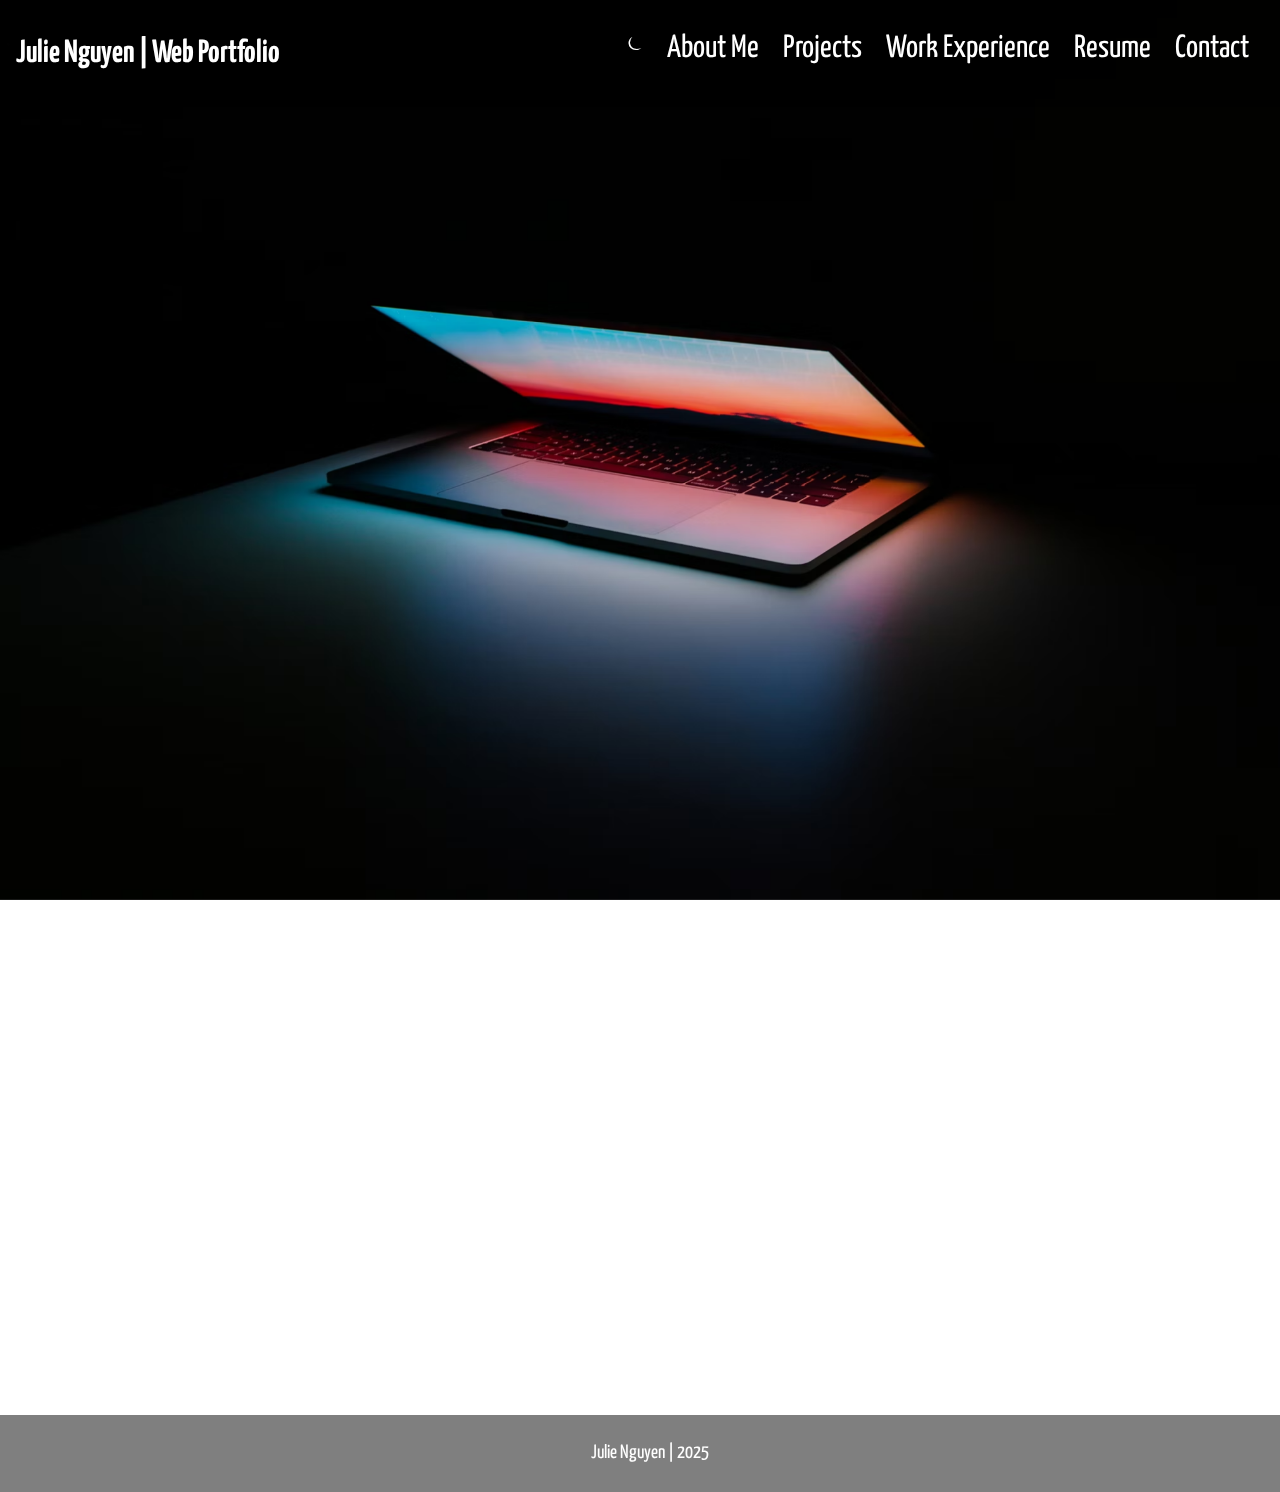
==== about.html @ 34b6407d "Add files via upload" ====
<!DOCTYPE html>
<html lang="en">
<head>
    <meta charset="UTF-8">
    <meta name="viewport" content="width=device-width, initial-scale=1.0">
    <title>Julie Nguyen | Web Portfolio</title>
    <link rel="preconnect" href="https://fonts.googleapis.com">
    <link rel="preconnect" href="https://fonts.gstatic.com" crossorigin>
    <link href="https://fonts.googleapis.com/css2?family=Yanone+Kaffeesatz:wght@200..700&display=swap" rel="stylesheet">
    <link rel="stylesheet" href="styles.css">
</head>
<body>
    <script src="script.js"></script>
    <header id="aboutpageHeader">
        <h1><a href="index.html">Julie Nguyen | Web Portfolio</a></h1>
        <nav>
            <ul>
                <li><button id="theme-toggle" aria-label="Toggle Theme">⏾</button></li>
                <li><a href="about.html">About Me</a></li>
                <li><a href="projects.html">Projects</a></li>
                <li><a href="workExp.html">Work Experience</a></li>
                <li><a href="resume.html">Resume</a></li>
                <li><a href="contact.html">Contact</a></li>
            </ul>
        </nav>
    </header>

    <img id="backgroundImg" src="./media/laptop.avif" alt="laptop photo">

    <main id="aboutpageMain">
        <section id="aboutpageSection">
            <section id="aboutpageIntro">
                <img src="./media/portrait.png" alt="julie portrait photo" loading="lazy" width="300">
                <hgroup>
                    <h2>ABOUT ME</h2>
                    <p>Hello, I'm <span>Julie Nguyen</span></p>
                </hgroup>
            </section>
            
            <article>
                <h3>Background:</h3>
                <p>I am currently a 3rd year computer science student studying at the University of California, San Diego. <br /> <br />
                    Additionally, I am a first-generation college student interested in connecting with others in the computer science field, and I'm seeking opportunities both in industry and academia.</p>
            </article>
            
            <article>
                <h3><strong>Languages:</strong></h3>
                <ul>
                    <li>ARM Assembly</li>
                    <li>C</li>
                    <li>C#</li>
                    <li>C++</li>
                    <li>Git Commands</li>
                    <li>HTML</li>
                    <li>Java</li>
                    <li>JavaScript</li>
                    <li>Python</li>
                </ul>
            </article>

            <article>
                <h3><strong>Tech Stack:</strong></h3>
                <table>
                    <tr>
                        <th><strong>Technologies</strong></th>
                        <th><strong>Softwares</strong></th>
                    </tr>
                    <tr>
                        <td>Express.js</td>
                        <td>GitHub</td>
                    </tr>
                    <tr>
                        <td>MongoDB</td>
                        <td>Visual Studio Code</td>
                    </tr>
                    <tr>
                        <td>Node.js</td>
                        <td>Insomnia</td>
                    </tr>
                    <tr>
                        <td>React</td>
                        <td>Unity Game Engine</td>
                    </tr>
                </table>
            </article>
        </section>
    </main>
    
    <footer id="aboutpageFooter">
        <p>Julie Nguyen | 2025</p>
    </footer>
</body>
</html>
---- styles.css ----
:root {
    --orange: rgb(255, 165, 0);
}

@supports (--css: color(display-p3 1 0.5 0)) {
    :root {
        --orange: color(display-p3 1 0.5 0);
    }
}

@keyframes slideUpFadeIn {
    0% {
        opacity: 0;
        transform: translateY(30px);
    }
    100% {
        opacity: 1;
        transform: translateY(0);
    }
}

body {
    font-family: "Yanone Kaffeesatz", Arial, sans-serif;
    font-optical-sizing: auto;
    color: white;
    margin-top: 0;
    overflow-x: hidden;
    width: 100vw;
}

header {
    display: flex;
    justify-content: space-between;
    position: absolute;
    top: 0;
    left: 0;
    width: 100%;
    padding: 1rem;
    background: rgba(0, 0, 0, 0.5);
    z-index: 1; 
}

nav > ul {
    list-style: none;
    display: flex;
    justify-content: center;
}

nav > ul > li {
    margin-right: 1.5rem;
    font-size: 200%;
}

header a {
    text-decoration: none;
    color: white;
    display: inline-block;
    transition: color 0.3s ease-in-out, transform 0.2s ease-in-out;
}

header a:hover {
    color: var(--orange);
    transform: scale(1.1);
}

#backgroundImg {
    position: fixed;
    top: 0;
    left: 0;
    width: 100vw;
    height: 100vh;
    object-fit: cover;
    z-index: -1;
}

#homepageMain, #aboutpageMain, #workexppageMain, #resumepageMain {
    position: relative;
    display: flex;
    justify-content: center;
    align-items: center;
    min-height: 100vh;
    flex-direction: column;
    padding-bottom: 10px;
}

main > section {
    background: rgba(0, 0, 0, 0.6);
    padding: 2rem;
    border-radius: 10px;
    backdrop-filter: blur(5px);
}

section#homepageSection {
    font-size: 200%;
    text-align: center;
    width: 400px;
    animation: slideUpFadeIn 1.2s ease-out forwards;
    opacity: 0;
}

h2 > span {
    color: var(--orange);
}

button {
    background: var(--orange);
    color: white;
    border: none;
    padding: 0.8rem 1.5rem;
    font-size: 1.2rem;
    border-radius: 5px;
    cursor: pointer;
    transition: 0.3s ease;
}

button:hover {
    background: color(display-p3 1 0.3 0);
}

button > a {
    text-decoration: none;
    color: black;
}

footer#homepageFooter {
    position: relative;
    margin-left: -8px;
    margin-bottom: -9px;
    margin-top: 20px;
    width: 100%;
    text-align: center;
    background: rgba(0, 0, 0, 0.5);
    padding: 10px;
    font-size: 120%;
}

/* About Page */

header#aboutpageHeader {
    position: relative;
    margin-left: -8px;
}

header#aboutpageHeader li:last-child {
    padding-right: 23px;
}

section#aboutpageSection {
    font-size: 120%;
    text-align: center;
    width: 80%;
    max-width: 900px;
    background: rgba(0, 0, 0, 0.7);
    padding: 2rem;
    border-radius: 10px;
    backdrop-filter: blur(5px);
    animation: slideUpFadeIn 1.2s ease-out forwards;
    opacity: 0;
    display: flex;
    flex-direction: column;
    align-items: center;
}

section#aboutpageSection h2 {
    font-size: 2rem;
    color: var(--orange);
    margin-bottom: 10px;
    text-decoration: underline;
}

section#aboutpageSection img {
    border-radius: 10px;
    margin: 1rem 0;
    width: 250px;
    transition: transform 0.3s ease-in-out;
}

section#aboutpageSection img:hover {
    transform: scale(1.05);
}

#aboutpageIntro {
    display: flex;
    align-items: center;
    gap: 2rem;
    width: 100%;
    max-width: 700px;
}

#aboutpageIntro hgroup {
    text-align: left;
    font-size: 200%;
}

#aboutpageIntro p > span {
    color: var(--orange);
}

#aboutpageIntro img:hover {
    transform: scale(1.05);
}

section#aboutpageSection article {
    font-size: 130%;
    background: rgba(255, 255, 255, 0.1);
    padding: 1rem;
    border-radius: 8px;
    text-align: left;
    width: 100%;
    max-width: 700px;
    margin: 1rem 0;
    animation: slideUpFadeIn 0.2s ease-out forwards;
}

section#aboutpageSection h3 {
    text-decoration: underline;
    color: var(--orange);
}

section#aboutpageSection ul {
    display: grid;
    grid-template-columns: repeat(auto-fit, minmax(120px, 1fr));
    gap: 10px;
    list-style: none;
    padding: 0;
    margin: 0;
}

section#aboutpageSection ul li {
    background: rgba(255, 255, 255, 0.2);
    padding: 10px 15px;
    border-radius: 8px;
    text-align: center;
    font-weight: bold;
    height: 70%;
    display: flex;
    justify-content: center;
    align-items: center;
}

section#aboutpageSection table {
    width: 100%;
    border-collapse: collapse;
    margin-top: 1rem;
}

section#aboutpageSection th, td {
    border: 1px solid white;
    padding: 8px;
    text-align: left;
}

section#aboutpageSection th {
    text-decoration: underline;
}

section#aboutpageSection th {
    background: rgba(255, 255, 255, 0.3);
}

section#aboutpageSection td {
    background: rgba(255, 255, 255, 0.2);
}

footer#aboutpageFooter {
    position: relative;
    margin-left: -8px;
    margin-bottom: -9px;
    margin-top: 20px;
    width: 100%;
    text-align: center;
    background: rgba(0, 0, 0, 0.5);
    padding: 10px;
    font-size: 120%;
}

/* Projects Page */

header#projectspageHeader {
    position: relative;
    margin-left: -8px;
}

header#projectspageHeader li:last-child {
    padding-right: 23px;
}

#projectspageMain {
    display: flex;
    gap: 2rem;
    justify-content: space-between;
    width: 100%;
    animation: slideUpFadeIn 1.2s ease-out forwards;
    opacity: 0;
}

aside {
    width: 25%;
    background: rgba(255, 255, 255, 0.1);
    padding: 1.5rem;
    border-radius: 10px;
    backdrop-filter: blur(10px);
    position: sticky;
    top: 20px;
    display: flex;
    flex-direction: column;
    gap: 20px;
}

aside form {
    display: flex;
    flex-direction: column;
}

datalist {
    display: none !important;
}

aside input {
    display: flex;
    width: 98%;
    height: 30px;
    margin-top: 20px;
    margin-bottom: 30px;
}

aside label, dt {
    font-size: 180%;
}

aside label {
    text-decoration: underline;
    color: var(--orange);
}

aside dt {
    padding: 10px;
}

aside dl dd {
    display: grid;
    grid-template-columns: repeat(auto-fit, minmax(120px, 1fr));
    gap: 10px;
}

aside dl dd button {
    padding: 10px;
}

#projectspageSection {
    width: 70%;
    padding: 1rem;
    background: rgba(0, 0, 0, 0.6);
    border-radius: 10px;
    backdrop-filter: blur(5px);
    overflow-y: auto;
    max-height: 80vh;
}

#projects {
    display: flex;
    flex-direction: column;
}

#projects h2 {
    font-size: 200%;
    text-decoration: underline;
    color: var(--orange);
}

.projectItem {
    display: flex;
    gap: 1rem;
    margin-bottom: 1rem;
}

.projectItem img {
    border-radius: 10px;
    margin: 1rem 0;
    width: 180px;
    transition: transform 0.3s ease-in-out;
}

.projectItem img:hover {
    transform: scale(1.1);
}

.projectItem hgroup {
    flex-grow: 1;
    font-size: 180%;
}

#projects h3 {
    color: var(--orange);
}

.projectItem hgroup a {
    color: white;
}

.projectItem hgroup a:hover {
    color: var(--orange);
    transform: scale(1.1);
}

dl button {
    background: var(--orange);
    color: white;
    border: none;
    padding: 0.8rem 1.5rem;
    font-size: 1.2rem;
    border-radius: 5px;
    cursor: pointer;
    transition: 0.3s ease;
}

dl button:hover {
    background: color(display-p3 1 0.3 0);
}

hr {
    width: 100%;
}

#submitBtn {
    background-color: white;
    color: black;
}

footer#projectspageFooter {
    position: absolute;
    margin-left: -8px;
    bottom: 0;
    width: 100%;
    text-align: center;
    background: rgba(0, 0, 0, 0.5);
    padding: 10px;
    font-size: 120%;
}

/* Work Exp. Page */

header#workexppageHeader {
    position: relative;
    margin-left: -8px;
}

header#workexppageHeader li:last-child {
    padding-right: 23px;
}

section#workexppageSection {
    font-size: 120%;
    text-align: left;
    width: 80%;
    max-width: 900px;
    background: rgba(0, 0, 0, 0.7);
    padding: 2rem;
    border-radius: 10px;
    backdrop-filter: blur(5px);
    animation: slideUpFadeIn 1.2s ease-out forwards;
    opacity: 0;
    display: flex;
    flex-direction: column;
    align-items: center;
}

#workexppageSection h2 {
    font-size: 200%;
    text-decoration: underline;
    color: var(--orange);
}

.workexpItem {
    font-size: 130%;
}

#workexppageSection h3 {
    font-size: 130%;
    color: var(--orange);
}

footer#workexppageFooter {
    position: absolute;
    margin-left: -8px;
    width: 100%;
    text-align: center;
    background: rgba(0, 0, 0, 0.5);
    padding: 10px;
    font-size: 120%;
}

/* Resume Page */

header#resumepageHeader {
    position: relative;
    margin-left: -8px;
}

header#resumepageHeader li:last-child {
    padding-right: 23px;
}

footer#resumepageFooter {
    position: absolute;
    margin-left: -8px;
    width: 100%;
    text-align: center;
    background: rgba(0, 0, 0, 0.5);
    padding: 10px;
    font-size: 120%;
}

/* Contact Page */

header#contactpageHeader {
    position: relative;
    margin-left: -8px;
}

header#contactpageHeader li:last-child {
    padding-right: 23px;
}

#contactpageMain {
    display: flex;
    justify-content: center;
}

section#contactpageSection {
    font-size: 120%;
    text-align: center;
    width: 80%;
    max-width: 900px;
    background: rgba(0, 0, 0, 0.7);
    padding: 2rem;
    border-radius: 10px;
    backdrop-filter: blur(5px);
    animation: slideUpFadeIn 1.2s ease-out forwards;
    opacity: 0;
    display: flex;
    flex-direction: column;
    align-items: center;
}

section#contactpageSection article {
    font-size: 130%;
    background: rgba(255, 255, 255, 0.1);
    padding: 1rem;
    border-radius: 8px;
    text-align: left;
    width: 100%;
    max-width: 700px;
    margin: 1rem 0;
    animation: slideUpFadeIn 0.2s ease-out forwards;
}

section#contactpageSection img {
    border-radius: 10px;
    margin: 1rem 0;
    width: 250px;
    transition: transform 0.3s ease-in-out;
}

section#contactpageSection img:hover {
    transform: scale(1.05);
}

#contactpageIntro {
    display: flex;
    align-items: center;
    gap: 2rem;
    width: 100%;
    max-width: 700px;
}

#contactpageIntro hgroup {
    text-align: left;
}

#contactpageSection h2 {
    font-size: 200%;
    color: var(--orange);
}

#contactpageSection h3 {
    font-size: 130%;
    color: var(--orange);
}

#contactpageLinks {
    display: flex;
    gap: 20px;
}

fieldset {
    display: flex;
    flex-direction: column;
    gap: 10px;
}

legend {
    color: var(--orange);
}

input, textarea {
    width: 98%;
    padding-top: 8px;
    padding-bottom: 8px;
    padding-left: 8px;
    border: 1px solid #ccc;
    border-radius: 4px;
    font-size: 14px;
}

input:user-invalid, textarea:user-invalid {
    border-color: red;
    background-color: #ffe6e6;
    border-width: 3px;
}

input:valid, textarea:valid {
    border-color: green;
    background-color: #e6ffe6;
    border-width: 3px;
}

input.flash, textarea.flash {
    animation: flash 0.3s alternate 2;
}

@keyframes flash {
    from { background-color: #ffcccc; }
    to { background-color: white; }
}

textarea {
    resize: vertical;
    min-height: 15px;
}

.required {
    color: var(--orange);
}

output {
    font-size: 20px;
    padding-top: 3px;
}

.error {
    color: red;
    height: 14px;
    opacity: 1;
    transition: opacity 1s ease-in-out;
}

.error.hidden {
    opacity: 0;
}

.info {
    color: gray;
}

.info.warning {
    color: orange;
}

.info.error {
    color: red;
}

#requiredMessage {
    font-size: 20px;
}

footer#contactpageFooter {
    position: absolute;
    margin-left: -8px;
    width: 100%;
    text-align: center;
    background: rgba(0, 0, 0, 0.5);
    padding: 10px;
    font-size: 120%;
}

/* Light Theme */

#theme-toggle {
    display: none;
}

.js-enabled #theme-toggle {
    display: block;
    background: none;
    padding: 0;
    font-size: 20px;
}

#theme-toggle:hover {
    transform: scale(1.5);
}

.light-theme {
    --bg-color: #ffffff;
    --text-color: #000000;
    --accent-color: #00b3ff;
}

.light-theme #backgroundImg {
    content: url("./media/laptopLight.jpg");
}

.light-theme #projectspageSection {
    background: rgba(255, 255, 255, 0.8);
    color: var(--text-color);
}

.light-theme aside {
    background: rgba(255, 255, 255, 0.8);
    color: var(--text-color);
}

.light-theme #submitBtn {
    background-color: black;
    color: white;
}

.light-theme nav a:hover {
    color: var(--accent-color);
}

.light-theme #homepageSection {
    background: rgba(255, 255, 255, 0.8);
}

.light-theme p, h2, tr, address, h4, label {
    color: var(--text-color);
}

.light-theme h2 > span {
    color: var(--accent-color);
}

.light-theme button {
    background-color: var(--accent-color);
    color: white;
}

.light-theme ul > li {
    color: var(--text-color);
}

.light-theme #aboutpageSection article {
    background: rgba(201, 201, 201, 0.8);
}

.light-theme #aboutpageSection h3 {
    color: var(--accent-color);
}

.light-theme #aboutpageSection h2 {
    color: var(--accent-color);
}

.light-theme #aboutpageSection span {
    color: var(--accent-color);
}

.light-theme #aboutpageSection li {
    background-color: var(--accent-color);
}

.light-theme button:hover {
    background-color: #0080ff;
}

.light-theme #aboutpageSection {
    background: rgba(255, 255, 255, 0.8);
}

.light-theme #projects h2 {
    color: var(--accent-color);
}

.light-theme #projects h3 {
    color: var(--accent-color);
}

.light-theme #projectspageMain label {
    color: var(--accent-color);
}

.light-theme .projectItem hgroup a {
    color: var(--text-color);
}

.light-theme .projectItem hgroup a:hover {
    color: var(--accent-color);
}

.light-theme footer p {
    color: white;
}

.light-theme header a:hover {
    color: var(--accent-color);
}

.light-theme #workexppageSection {
    background: rgba(255, 255, 255, 0.8);
}

.light-theme #workexppageSection h2 {
    color: var(--accent-color);
}

.light-theme #workexppageSection h3 {
    color: var(--accent-color);
}

.light-theme #resumepageSection {
    background: rgba(255, 255, 255, 0.8);
}

.light-theme #contactpageSection {
    background: rgba(255, 255, 255, 0.8);
}

.light-theme #contactpageSection article {
    background: rgba(201, 201, 201, 0.8);
}

.light-theme #contactpageSection h2 {
    color: var(--accent-color);
}

.light-theme legend {
    color: var(--accent-color);
}

.light-theme #contactpageSection span {
    color: var(--accent-color);
}

/* Phone */
@media (max-width: 480px) {
    body {
        font-size: 2.5dvw;
    }

    button {
        font-size: 0.9rem;
    }

    header {
        display: flex;
        flex-direction: column;
        margin: 0;
    }

    aside {
        display: none;
    }

    iframe {
        width: 500px;
        height: 700px;
    }

    #projectspageSection {
        width: 100%;
    }

    .projectItem img {
        width: 90px;
    }

    .projectItem hgroup a {
        background-color: var(--orange);
        font-size: 20px;
        padding: 10px;
    }
    
    .projectItem hgroup a:hover {
        color: black;
    }

    #projectspageFooter {
        z-index: -1;
    }
}

/* Tablet or Restrictive Laptop */
@media (min-width: 481px) and (max-width: 1024px)  {
    body {
        font-size: 2dvw;
    }
    
    button {
        font-size: 0.9rem;
    }

    header {
        display: flex;
        flex-direction: column;
        margin: 0;
    }
    
    aside {
        display: none;
    }

    iframe {
        width: 600px;
        height: 800px;
    }

    #projectspageSection {
        width: 100%;
    }

    .projectItem img {
        width: 120px;
    }

    .projectItem hgroup a {
        background-color: var(--orange);
        font-size: 20px;
        padding: 10px;
    }
    
    .projectItem hgroup a:hover {
        color: black;
    }

    #projectspageFooter {
        z-index: -1;
    }
}

/* Desktop */
@media (min-width: 1025px) {
    body {
        font-size: 100%;
    }
}
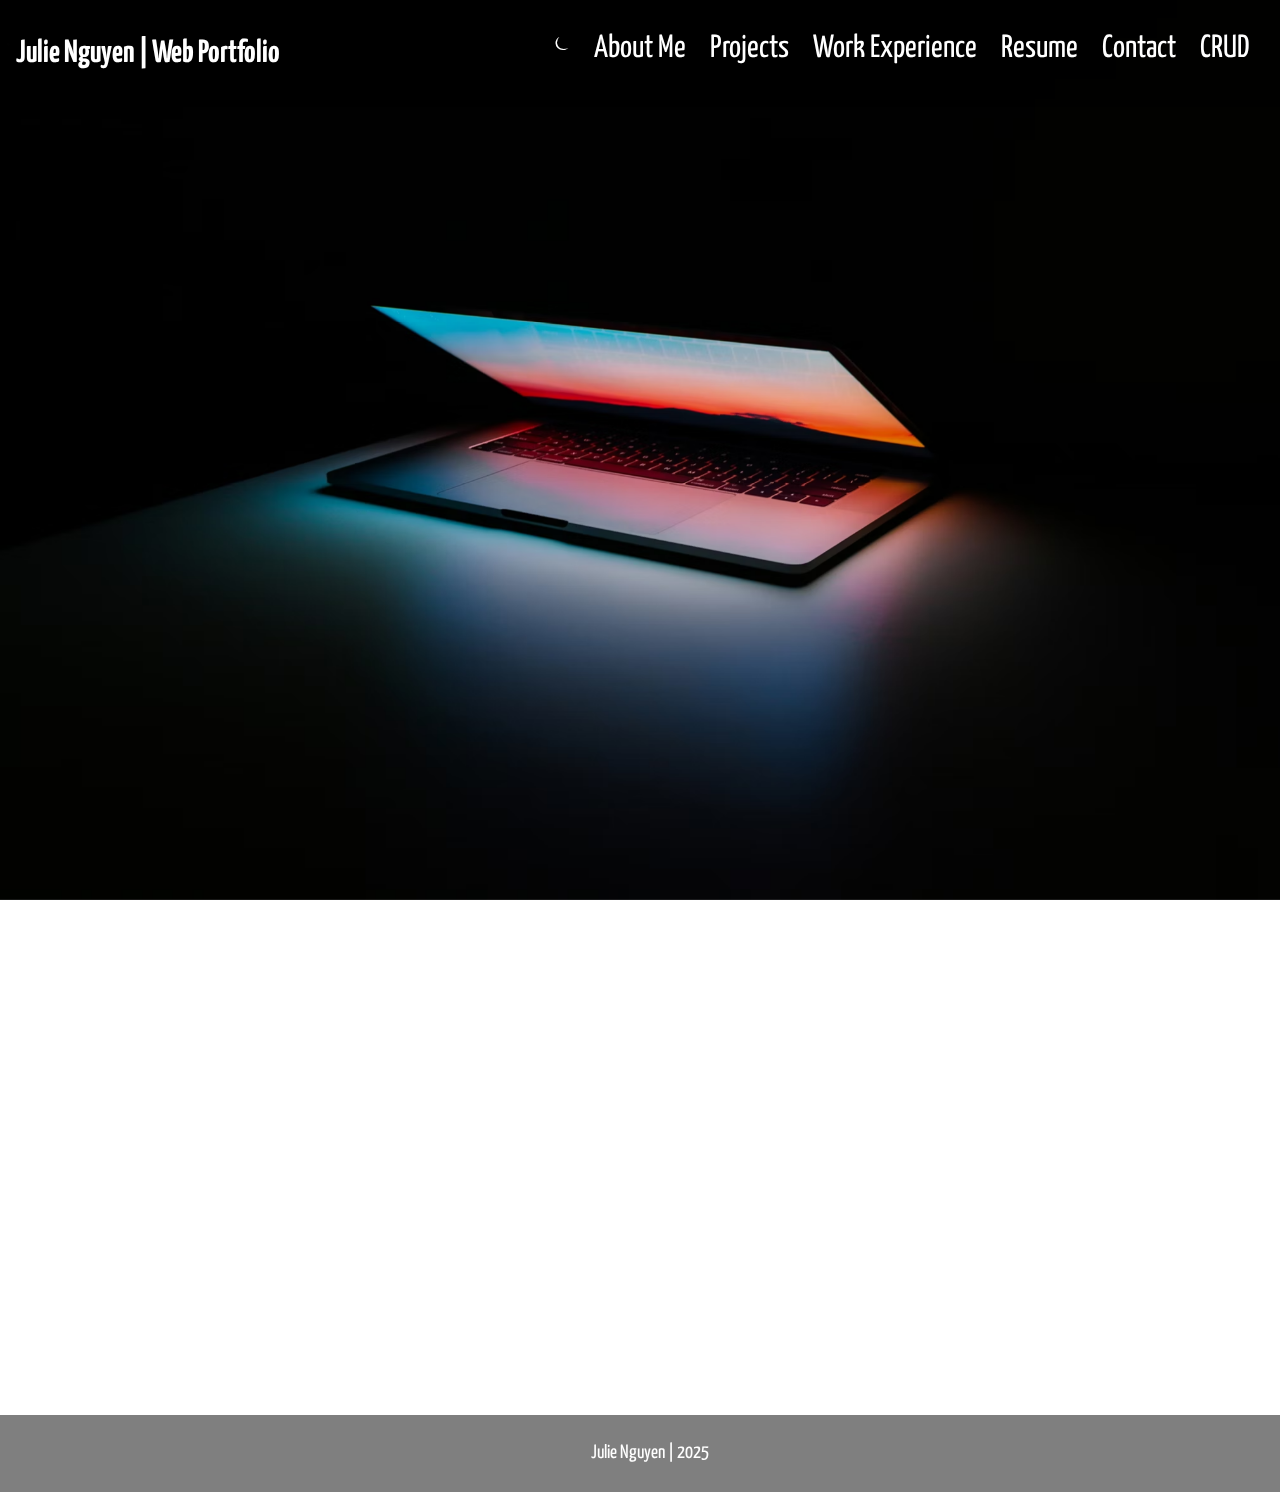
==== commit cbc600eb: "Added CRUD page linked in navBar that allows users to perform CRUD actions on data in localStorage" ====
--- a/about.html
+++ b/about.html
@@ -21,6 +21,7 @@
                 <li><a href="workExp.html">Work Experience</a></li>
                 <li><a href="resume.html">Resume</a></li>
                 <li><a href="contact.html">Contact</a></li>
+                <li><a href="crud.html">CRUD</a></li>
             </ul>
         </nav>
     </header>
--- a/styles.css
+++ b/styles.css
@@ -38,6 +38,10 @@
     padding: 1rem;
     background: rgba(0, 0, 0, 0.5);
     z-index: 1; 
+}
+
+header li:last-child {
+    padding-right: 8px;
 }
 
 nav > ul {
@@ -354,7 +358,6 @@
     border-radius: 10px;
     backdrop-filter: blur(5px);
     overflow-y: auto;
-    max-height: 80vh;
 }
 
 #projects {
@@ -362,7 +365,7 @@
     flex-direction: column;
 }
 
-#projects h2 {
+#h2ProjectTitle {
     font-size: 200%;
     text-decoration: underline;
     color: var(--orange);
@@ -428,7 +431,7 @@
 }
 
 footer#projectspageFooter {
-    position: absolute;
+    position: relative;
     margin-left: -8px;
     bottom: 0;
     width: 100%;
@@ -685,6 +688,85 @@
     font-size: 120%;
 }
 
+/* CRUD Page */
+header#crudpageHeader {
+    position: relative;
+    margin-left: -8px;
+}
+
+header#crudpageHeader li:last-child {
+    padding-right: 23px;
+}
+
+#crudpageMain {
+    display: flex;
+    justify-content: center;
+    font-size: 30px;
+    gap: 10px;
+}
+
+#crudForm {
+    display: flex;
+    flex-direction: column;
+    gap: 1rem;
+    margin-bottom: 2rem;
+}
+
+#fieldsetCRUD {
+    padding: 25px;
+}
+
+#crudForm label {
+    font-weight: bold;
+}
+
+#crudForm input,
+#crudForm textarea {
+    padding: 0.5rem;
+    border: 1px solid #ccc;
+    border-radius: 4px;
+}
+
+#crudForm button {
+    padding: 0.5rem 1rem;
+    background: var(--orange);
+    color: white;
+    border: none;
+    border-radius: 4px;
+    cursor: pointer;
+}
+
+#crudForm button:hover {
+    background: color(display-p3 1 0.3 0);
+}
+
+#dataTable {
+    width: 100%;
+    border-collapse: collapse;
+    margin-top: 1rem;
+}
+
+#dataTable th,
+#dataTable td {
+    border: 1px solid #ccc;
+    padding: 0.5rem;
+    text-align: left;
+}
+
+#dataTable th {
+    background: rgba(255, 255, 255, 0.1);
+}
+
+footer#crudpageFooter {
+    position: absolute;
+    margin-left: -8px;
+    width: 100%;
+    text-align: center;
+    background: rgba(0, 0, 0, 0.5);
+    padding: 10px;
+    font-size: 120%;
+}
+
 /* Light Theme */
 
 #theme-toggle {
@@ -800,6 +882,10 @@
     color: var(--accent-color);
 }
 
+.light-theme #h2ProjectTitle {
+    color: var(--accent-color);
+}
+
 .light-theme footer p {
     color: white;
 }
